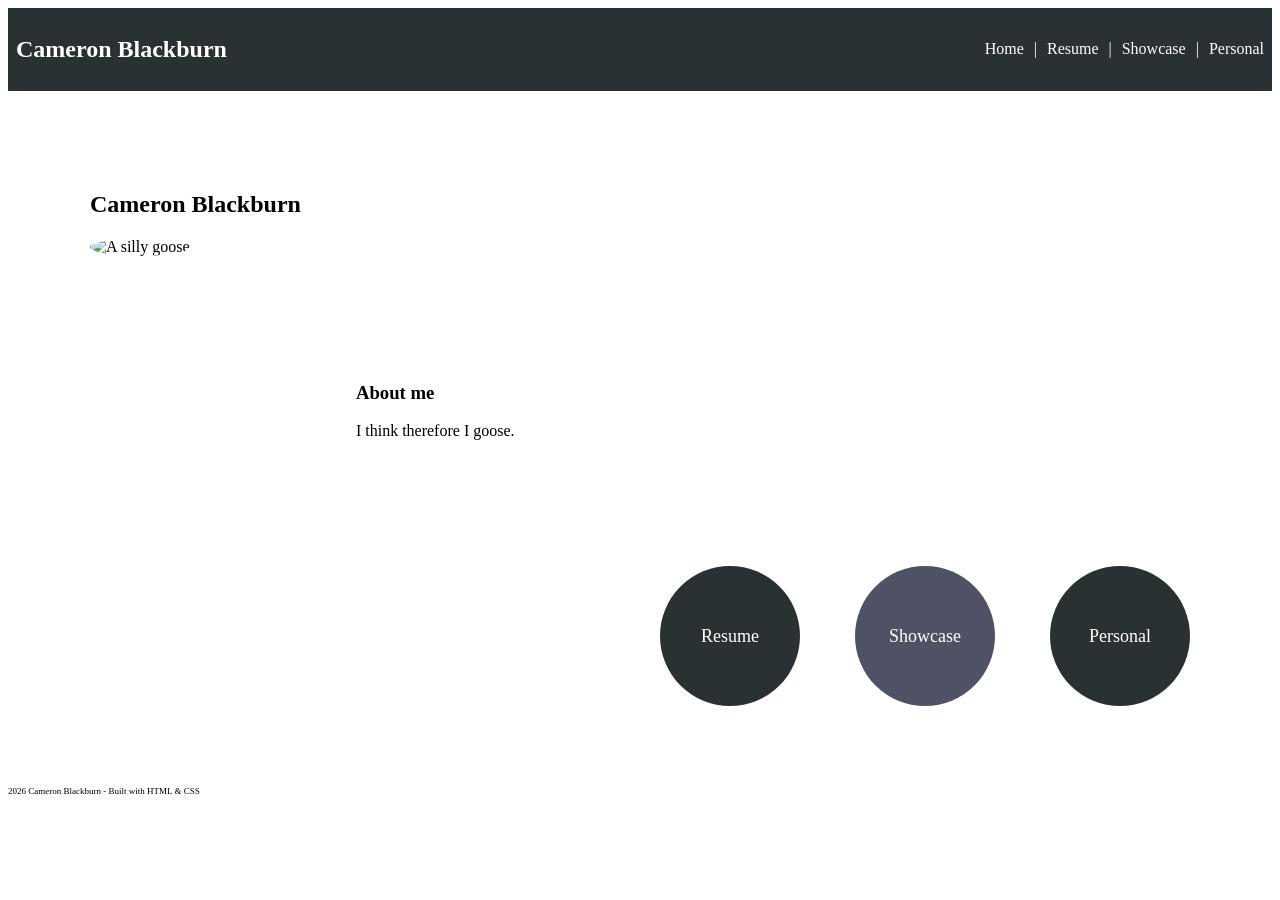
==== index.html @ 9b3279b7 "Rename home.html to index.html For github pages to recognize this as the entry page" ====
<!DOCTYPE html>
<html lang="en">
<head>
    <meta charset="UTF-8">
    <meta name="viewport" content="width=device-width, initial-scale=1.0">
    <link rel="stylesheet" href="style.css">
    <title>Cameron Blackburn Portfolio</title>
</head>
<body>
    <nav class="nav">  
        <h1 class="logo">Cameron Blackburn</h1>
        <div class="nav-links">
            <a href="home.html">Home</a>
            <span>|</span>
            <a href="resume.html">Resume</a>
            <span>|</span>
            <a href="showcase.html">Showcase</a>
            <span>|</span>
            <a href="personal.html">Personal</a>
        </div> 
    </nav>

    <main class="container">
        <div class="image-box">

            
            <div>
                <h2>Cameron Blackburn</h2>
                <img src="goose.avif" alt="A silly goose" class="profile-pic"> 
            </div>
        
            <div class="">
                <h3>About me</h3>
                <p style="width: 30rem;">
                    I think therefore I goose.
                </p>
            </div>

        </div>
        <div class="circle-buttons">
            <a href="resume.html" style="background-color: #293132">Resume</a>
            <a href="showcase.html" style="background-color: #4f5165;">Showcase</a>
            <a href="personal.html" style="background-color: #293132;">Personal</a>
        </div>
    </main>

    <footer style="font-size: xx-small;">
        2026 Cameron Blackburn - Built with HTML & CSS
    </footer>
</body>


</html>
---- style.css ----
:root {
    --color-main: #293132;
    --color-secondary:#474044;
    --color-tertiary: #4f5165;
    --color-light: #547aa5;
    --color-lighter: #50d8d7;

}

body {
    /*font-family:'Franklin Gothic Medium', 'Arial Narrow', Arial, sans-serif;*/
}
.logo {
    color: white;
}

.nav {
    background-color: var(--color-main);
    display: flex;
    align-items: center;
    justify-content: space-between;
    padding: .5rem .5rem;
}

.nav-links {
    display: flex;
    gap: 10px;
    margin: 0;
    padding: 0;
}

.nav-links a {
    color: white;
    text-decoration: none;
}

.nav-links a:hover {
    text-decoration: underline;
}

.nav-links span {
    color: white;
}

.profile-pic {
    width: 400px; 
    height: 400px; 
    border-radius: 50%; 
    object-fit: cover; 
    object-position: center 30%;
}

.profile-pic:hover {
    transform: scale(1.2);
    opacity: .90;
    transition: 0.2s;
}

.circle-buttons {
    font-size: large;
    display: flex;
    gap: 5%;
    padding-top: 10%;
    justify-content:flex-end;
}

.circle-buttons a{
    display: flex;
    color: white;
    width: 140px; 
    height: 140px; 
    border-radius: 50%;
    justify-content: center;
    align-items: center;
    text-decoration: none;
}

.circle-buttons a:hover {
    transform: scale(1.05);
    transition: 0.2s;
}


.container { 
    max-width: 1100px;
    margin: 5rem auto;
    padding: 0 1rem;
}

.image-box {
    display: flex; 
    gap: 5%;
}

.image-box h3 {
  padding-top: 12rem;
}


.resume-bullets li, ol {
    margin-left: 4rem;
    margin-top: 1rem;
}
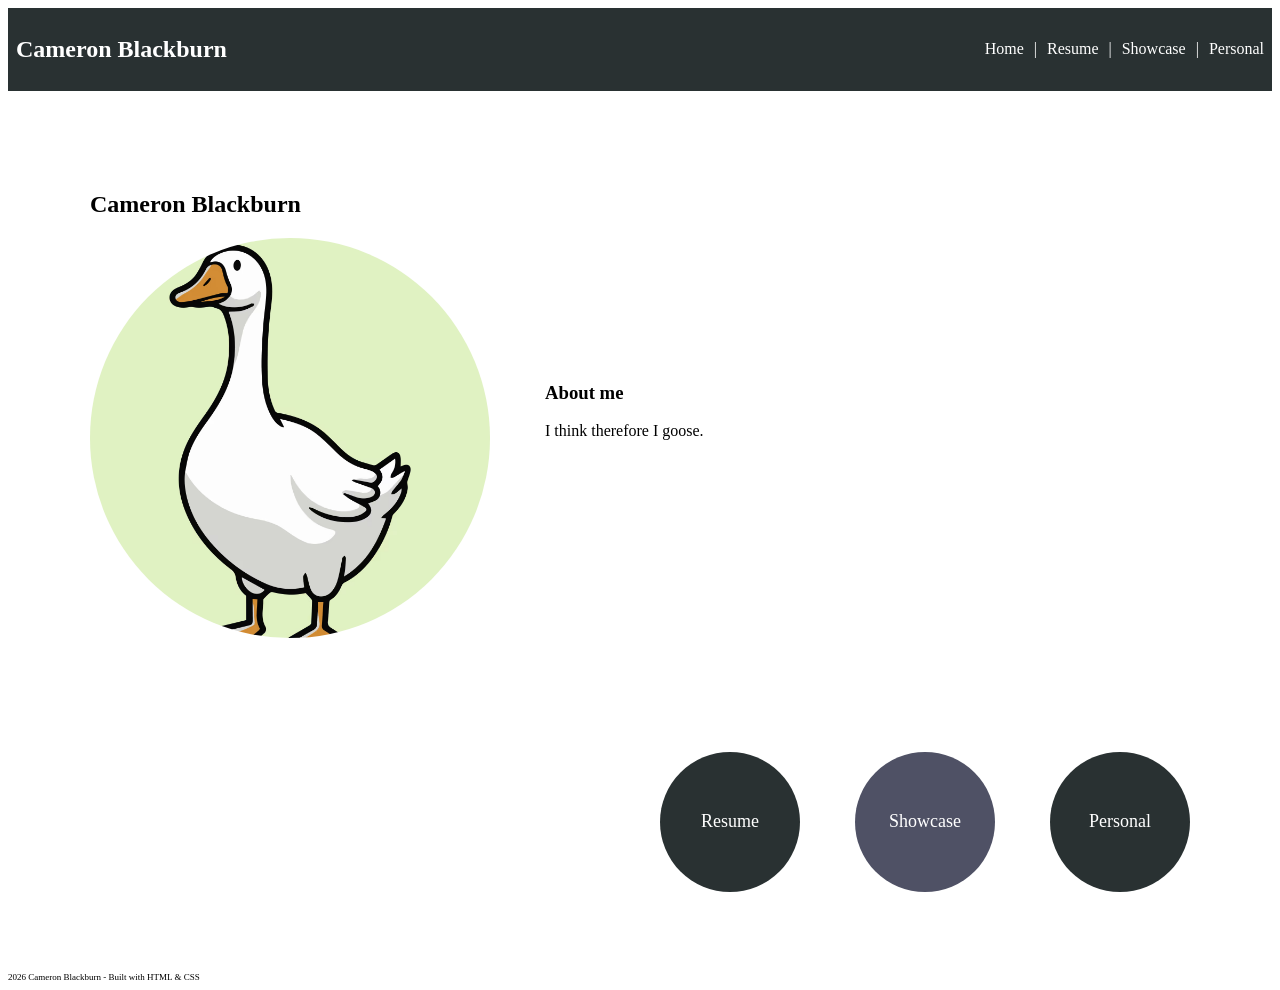
==== commit 48c985db: "Update index.html Changed home.html link to index.html for github pages" ====
--- a/index.html
+++ b/index.html
@@ -10,7 +10,7 @@
     <nav class="nav">  
         <h1 class="logo">Cameron Blackburn</h1>
         <div class="nav-links">
-            <a href="home.html">Home</a>
+            <a href="index.html">Home</a>
             <span>|</span>
             <a href="resume.html">Resume</a>
             <span>|</span>
